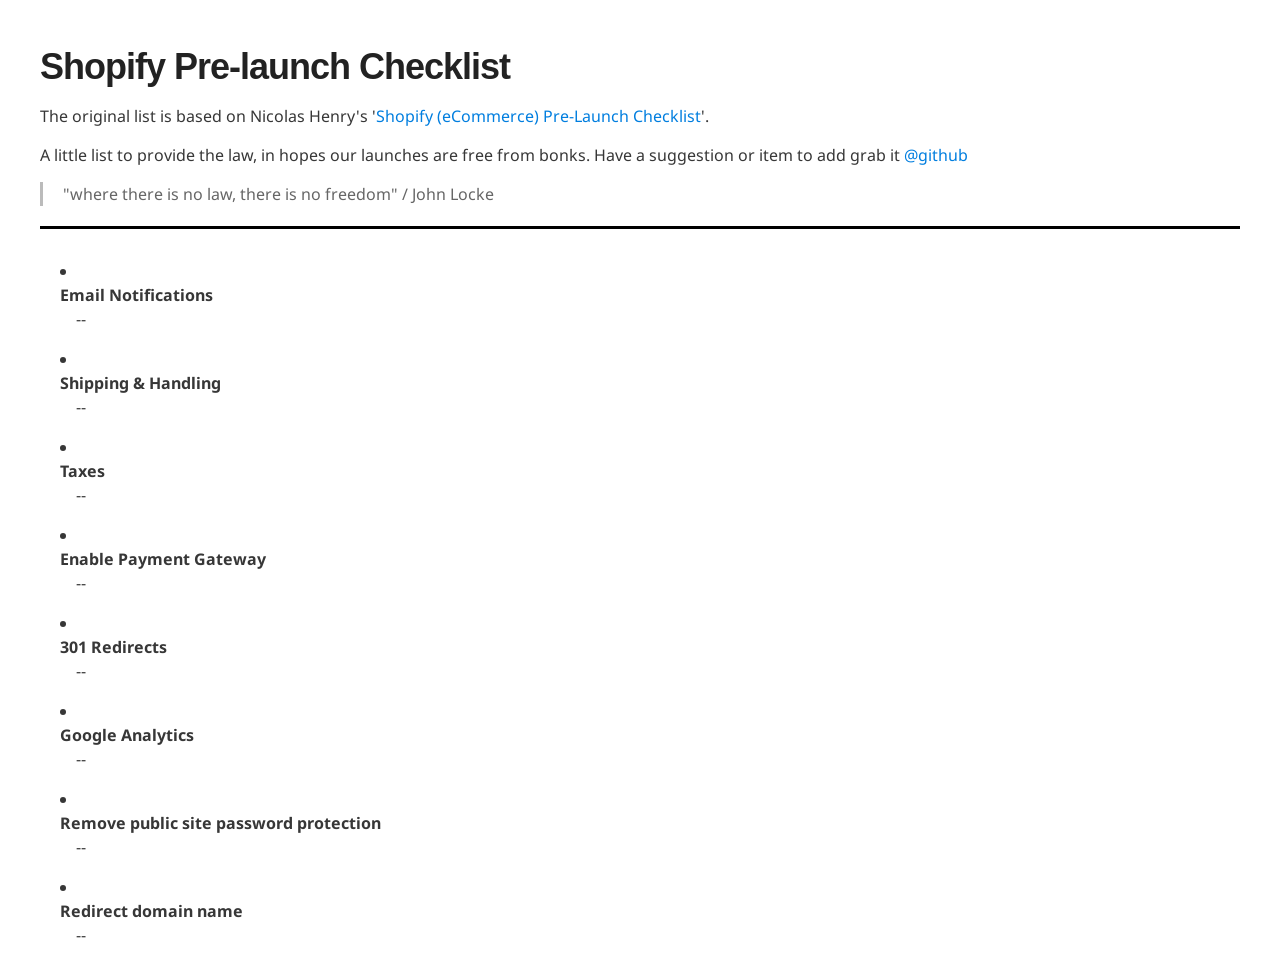
==== index.html @ 0a6a8340 "added task 301 Redirects" ====
<!DOCTYPE html>
<html>
  <head>
    <title> Shopify Pre-launch Checklist</title>
    <meta name="description" content="A simple Shopify pre-launch checklist">
    <link href='http://fonts.googleapis.com/css?family=Droid+Sans' rel='stylesheet' type='text/css'>
    <link rel="stylesheet" href="stylesheets/stylesheet.css" type="text/css" />
  </head>
  <body>
    <h1>Shopify Pre-launch Checklist</h1>
    <p>The original list is based on Nicolas Henry's '<a href="http://blog.firsthand.ca/2010/09/shopify-ecommerce-pre-launch-checklist.html">Shopify (eCommerce) Pre-Launch Checklist</a>'.</p>
    <p>
      A little list to provide the law, in hopes our launches are free from bonks. Have a suggestion or item to add grab it 
      <a href="https://github.com/mistermilk/ShopifyChecklist">@github</a>
    </p>
    <blockquote>"where there is no law, there is no freedom" / John Locke</blockquote>
    <ul class="checklist">
      <li>
        <div class="checkit">Email Notifications</div>
        <div class="deets">--</div>
      </li>
      <li>
        <div class="checkit">Shipping & Handling</div>
        <div class="deets">--</div>
      </li>
      <li>
        <div class="checkit">Taxes</div>
        <div class="deets">--</div>
      </li>
      <li>
        <div class="checkit">Enable Payment Gateway</div>
        <div class="deets">--</div>
      </li>
      <li>
        <div class="checkit">301 Redirects</div>
        <div class="deets">--</div>
      </li>
      <li>
        <div class="checkit">Google Analytics</div>
        <div class="deets">--</div>
      </li>
      <li>
        <div class="checkit">Remove public site password protection</div>
        <div class="deets">--</div>
      </li>
      <li>
        <div class="checkit">Redirect domain name</div>
        <div class="deets">--</div>
      </li>
    </ul>
  </body>
</html>
---- stylesheets/stylesheet.css ----
/*******************************************************************************
Slate Theme for GitHub Pages
by Jason Costello, @jsncostello
*******************************************************************************/

@import url(pygment_trac.css);

/*******************************************************************************
MeyerWeb Reset
*******************************************************************************/

html, body, div, span, applet, object, iframe,
h1, h2, h3, h4, h5, h6, p, blockquote, pre,
a, abbr, acronym, address, big, cite, code,
del, dfn, em, img, ins, kbd, q, s, samp,
small, strike, strong, sub, sup, tt, var,
b, u, i, center,
dl, dt, dd, ol, ul, li,
fieldset, form, label, legend,
table, caption, tbody, tfoot, thead, tr, th, td,
article, aside, canvas, details, embed,
figure, figcaption, footer, header, hgroup,
menu, nav, output, ruby, section, summary,
time, mark, audio, video {
  margin: 0;
  padding: 0;
  border: 0;
  font: inherit;
  vertical-align: baseline;
}

/* HTML5 display-role reset for older browsers */
article, aside, details, figcaption, figure,
footer, header, hgroup, menu, nav, section {
  display: block;
}

ol, ul {
  list-style: none;
}

table {
  border-collapse: collapse;
  border-spacing: 0;
}

/*******************************************************************************
Theme Styles
*******************************************************************************/

body {
  box-sizing: border-box;
  color:#373737;
  background: #ffffff;
  font-size: 16px;
  font-family: 'Droid sans', sans-serif;
  line-height: 1.5;
  margin: 40px 40px 0 40px;
  -webkit-font-smoothing: antialiased;
}

h1, h2, h3, h4, h5, h6 {
  margin: 10px 0;
  font-weight: 700;
  color:#222222;
  font-family: 'Lucida Grande', 'Calibri', Helvetica, Arial, sans-serif;
  letter-spacing: -1px;
}

h1 {
  font-size: 36px;
  font-weight: 700;
}

h2 {
  padding-bottom: 10px;
  font-size: 32px;
  background: url('../images/bg_hr.png') repeat-x bottom;
}

h3 {
  font-size: 24px;
}

h4 {
  font-size: 21px;
}

h5 {
  font-size: 18px;
}

h6 {
  font-size: 16px;
}

p {
  margin: 10px 0 15px 0;
}

footer p {
  color: #f2f2f2;
}

a {
  text-decoration: none;
  color: #007edf;
  text-shadow: none;

  transition: color 0.5s ease;
  transition: text-shadow 0.5s ease;
  -webkit-transition: color 0.5s ease;
  -webkit-transition: text-shadow 0.5s ease;
  -moz-transition: color 0.5s ease;
  -moz-transition: text-shadow 0.5s ease;
  -o-transition: color 0.5s ease;
  -o-transition: text-shadow 0.5s ease;
  -ms-transition: color 0.5s ease;
  -ms-transition: text-shadow 0.5s ease;
}

a:hover, a:focus {text-decoration: underline;}

footer a {
  color: #F2F2F2;
  text-decoration: underline;
}

em {
  font-style: italic;
}

strong {
  font-weight: bold;
}

img {
  position: relative;
  margin: 0 auto;
  max-width: 739px;
  padding: 5px;
  margin: 10px 0 10px 0;
  border: 1px solid #ebebeb;

  box-shadow: 0 0 5px #ebebeb;
  -webkit-box-shadow: 0 0 5px #ebebeb;
  -moz-box-shadow: 0 0 5px #ebebeb;
  -o-box-shadow: 0 0 5px #ebebeb;
  -ms-box-shadow: 0 0 5px #ebebeb;
}

p img {
  display: inline;
  margin: 0;
  padding: 0;
  vertical-align: middle;
  text-align: center;
  border: none;
}

pre, code {
  width: 100%;
  color: #222;
  background-color: #fff;

  font-family: Monaco, "Bitstream Vera Sans Mono", "Lucida Console", Terminal, monospace;
  font-size: 14px;

  border-radius: 2px;
  -moz-border-radius: 2px;
  -webkit-border-radius: 2px;
}

pre {
  width: 100%;
  padding: 10px;
  box-shadow: 0 0 10px rgba(0,0,0,.1);
  overflow: auto;
}

code {
  padding: 3px;
  margin: 0 3px;
  box-shadow: 0 0 10px rgba(0,0,0,.1);
}

pre code {
  display: block;
  box-shadow: none;
}

blockquote {
  color: #666;
  margin-bottom: 20px;
  padding: 0 0 0 20px;
  border-left: 3px solid #bbb;
}


ul, ol, dl {
  margin-bottom: 15px
}

ul {
  list-style: inside;
  padding-left: 20px;
}

ol {
  list-style: decimal inside;
  padding-left: 20px;
}

dl dt {
  font-weight: bold;
}

dl dd {
  padding-left: 20px;
  font-style: italic;
}

dl p {
  padding-left: 20px;
  font-style: italic;
}

hr {
  height: 1px;
  margin-bottom: 5px;
  border: none;
  background: url('../images/bg_hr.png') repeat-x center;
}

table {
  border: 1px solid #373737;
  margin-bottom: 20px;
  text-align: left;
 }

th {
  font-family: 'Lucida Grande', 'Helvetica Neue', Helvetica, Arial, sans-serif;
  padding: 10px;
  background: #373737;
  color: #fff;
 }

td {
  padding: 10px;
  border: 1px solid #373737;
 }

form {
  background: #f2f2f2;
  padding: 20px;
}

/*******************************************************************************
Full-Width Styles
*******************************************************************************/

.outer {
  width: 100%;
}

.inner {
  position: relative;
  max-width: 640px;
  padding: 20px 10px;
  margin: 0 auto;
}

#forkme_banner {
  display: block;
  position: absolute;
  top:0;
  right: 10px;
  z-index: 10;
  padding: 10px 50px 10px 10px;
  color: #fff;
  background: url('../images/blacktocat.png') #0090ff no-repeat 95% 50%;
  font-weight: 700;
  box-shadow: 0 0 10px rgba(0,0,0,.5);
  border-bottom-left-radius: 2px;
  border-bottom-right-radius: 2px;
}

#header_wrap {
  background: #212121;
  background: -moz-linear-gradient(top, #373737, #212121);
  background: -webkit-linear-gradient(top, #373737, #212121);
  background: -ms-linear-gradient(top, #373737, #212121);
  background: -o-linear-gradient(top, #373737, #212121);
  background: linear-gradient(top, #373737, #212121);
}

#header_wrap .inner {
  padding: 50px 10px 30px 10px;
}

#project_title {
  margin: 0;
  color: #fff;
  font-size: 42px;
  font-weight: 700;
  text-shadow: #111 0px 0px 10px;
}

#project_tagline {
  color: #fff;
  font-size: 24px;
  font-weight: 300;
  background: none;
  text-shadow: #111 0px 0px 10px;
}

#downloads {
  position: absolute;
  width: 210px;
  z-index: 10;
  bottom: -40px;
  right: 0;
  height: 70px;
  background: url('../images/icon_download.png') no-repeat 0% 90%;
}

.zip_download_link {
  display: block;
  float: right;
  width: 90px;
  height:70px;
  text-indent: -5000px;
  overflow: hidden;
  background: url(../images/sprite_download.png) no-repeat bottom left;
}

.tar_download_link {
  display: block;
  float: right;
  width: 90px;
  height:70px;
  text-indent: -5000px;
  overflow: hidden;
  background: url(../images/sprite_download.png) no-repeat bottom right;
  margin-left: 10px;
}

.zip_download_link:hover {
  background: url(../images/sprite_download.png) no-repeat top left;
}

.tar_download_link:hover {
  background: url(../images/sprite_download.png) no-repeat top right;
}

#main_content_wrap {
  background: #f2f2f2;
  border-top: 1px solid #111;
  border-bottom: 1px solid #111;
}

#main_content {
  padding-top: 40px;
}

#footer_wrap {
  background: #212121;
}



/*******************************************************************************
Small Device Styles
*******************************************************************************/

@media screen and (max-width: 480px) {
  body {
    font-size:14px;
  }

  #downloads {
    display: none;
  }

  .inner {
    min-width: 320px;
    max-width: 480px;
  }

  #project_title {
  font-size: 32px;
  }

  h1 {
    font-size: 28px;
  }

  h2 {
    font-size: 24px;
  }

  h3 {
    font-size: 21px;
  }

  h4 {
    font-size: 18px;
  }

  h5 {
    font-size: 14px;
  }

  h6 {
    font-size: 12px;
  }

  code, pre {
    min-width: 320px;
    max-width: 480px;
    font-size: 11px;
  }

}

/*****************************************************************************
 * checklist
 *****************************************************************************/

.checkit {
  font-weight: bold;
}
.deets {
  padding: 0 0 1em 1em;
}

ul.checklist {
  border-top: solid medium black;
  padding-top: 30px;
}
  ul.checklist li {
    list-style-image: url('http://bit.ly/qunMkL'); 
    list-style-position: inside;
  }
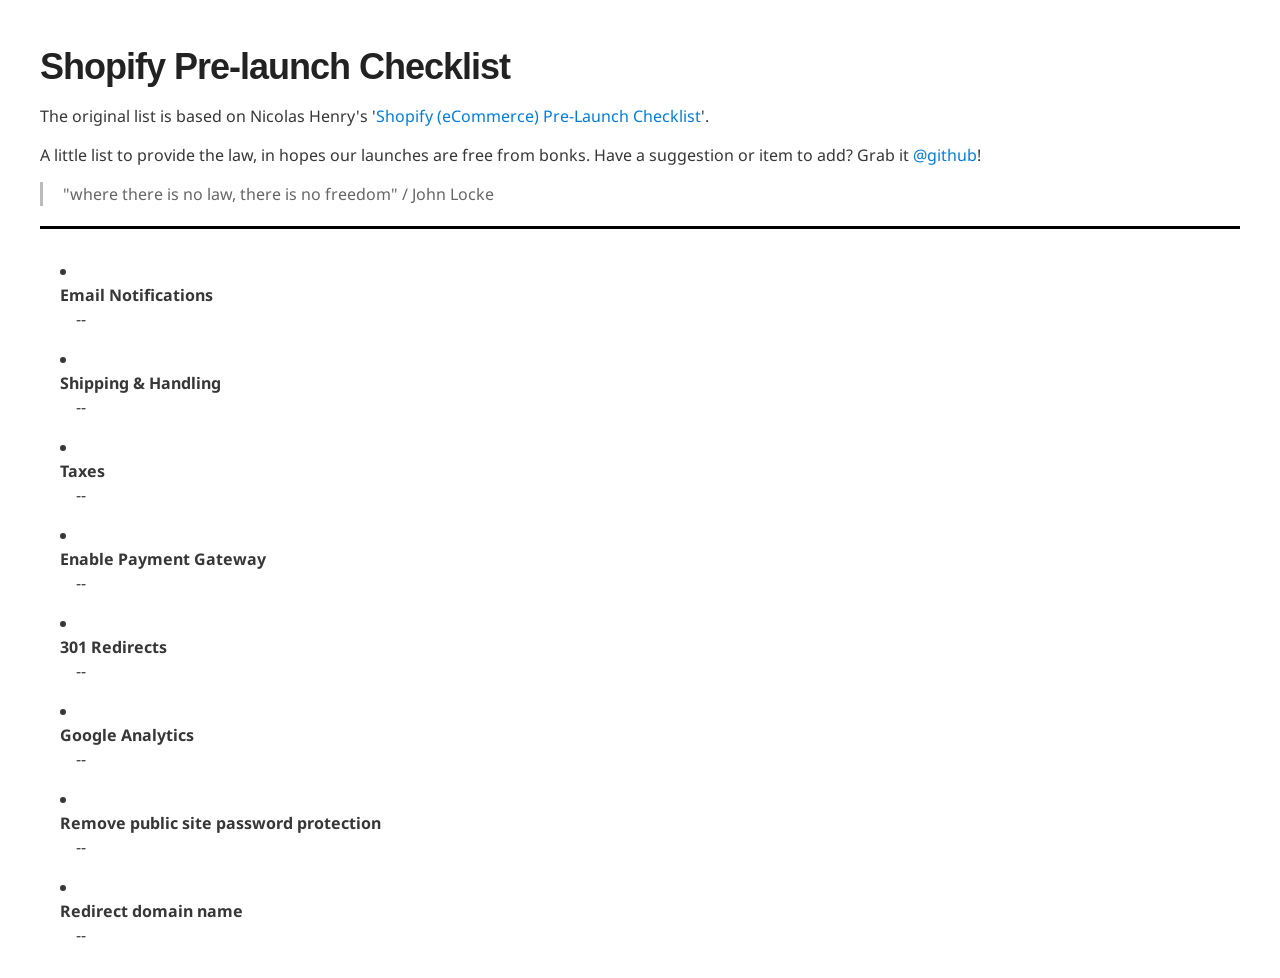
==== commit ba986e13: "added some punctuation" ====
--- a/index.html
+++ b/index.html
@@ -10,8 +10,8 @@
     <h1>Shopify Pre-launch Checklist</h1>
     <p>The original list is based on Nicolas Henry's '<a href="http://blog.firsthand.ca/2010/09/shopify-ecommerce-pre-launch-checklist.html">Shopify (eCommerce) Pre-Launch Checklist</a>'.</p>
     <p>
-      A little list to provide the law, in hopes our launches are free from bonks. Have a suggestion or item to add grab it 
-      <a href="https://github.com/mistermilk/ShopifyChecklist">@github</a>
+      A little list to provide the law, in hopes our launches are free from bonks. Have a suggestion or item to add? Grab it 
+      <a href="https://github.com/mistermilk/ShopifyChecklist">@github</a>!
     </p>
     <blockquote>"where there is no law, there is no freedom" / John Locke</blockquote>
     <ul class="checklist">
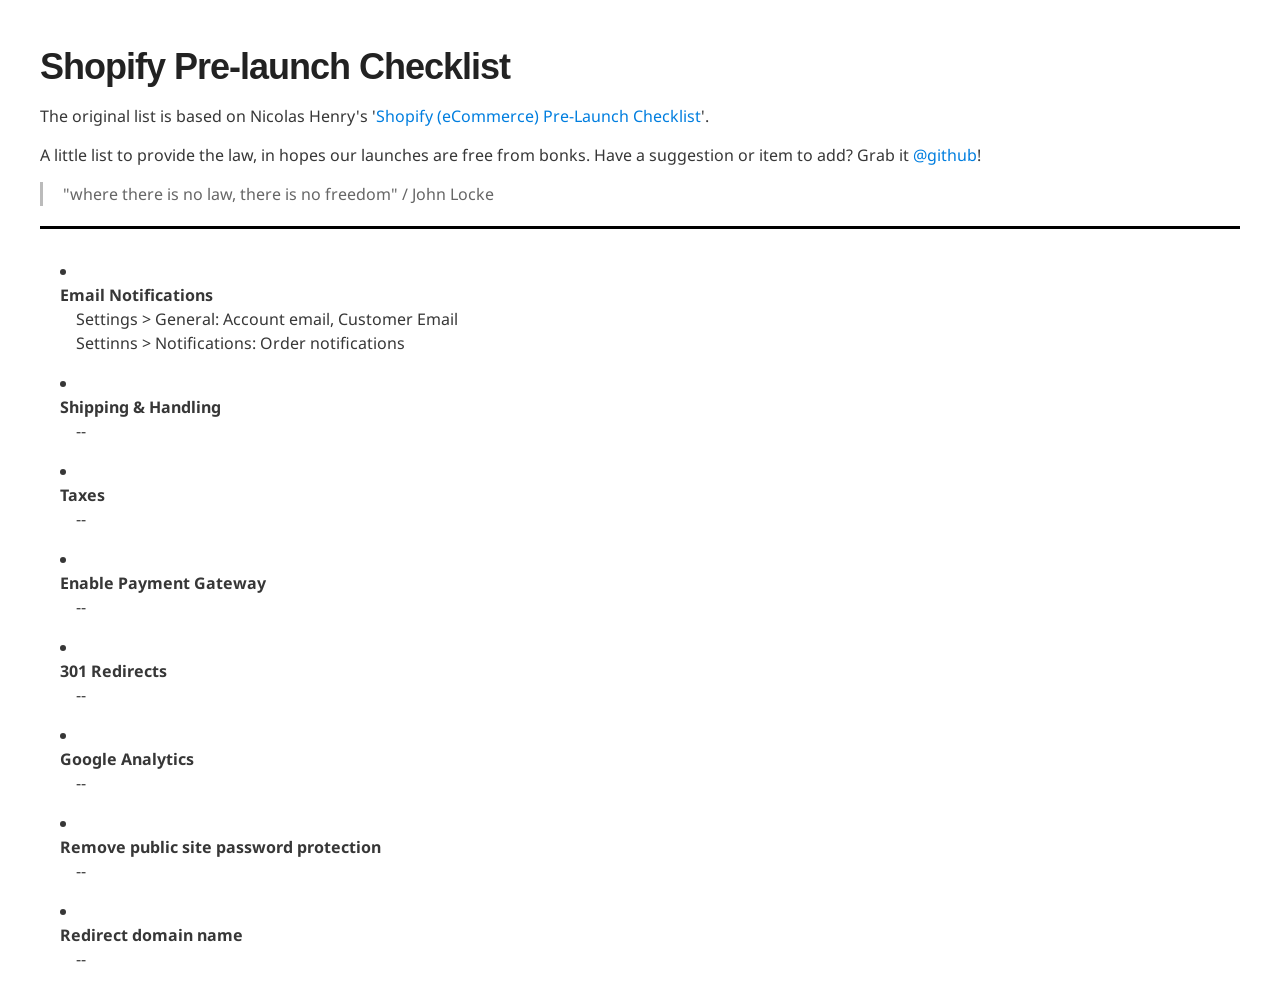
==== commit 998a83e9: "added details to Email notifications items" ====
--- a/index.html
+++ b/index.html
@@ -17,7 +17,10 @@
     <ul class="checklist">
       <li>
         <div class="checkit">Email Notifications</div>
-        <div class="deets">--</div>
+        <div class="deets">
+          Settings > General: Account email, Customer Email<br />
+          Settinns > Notifications: Order notifications
+        </div>
       </li>
       <li>
         <div class="checkit">Shipping & Handling</div>
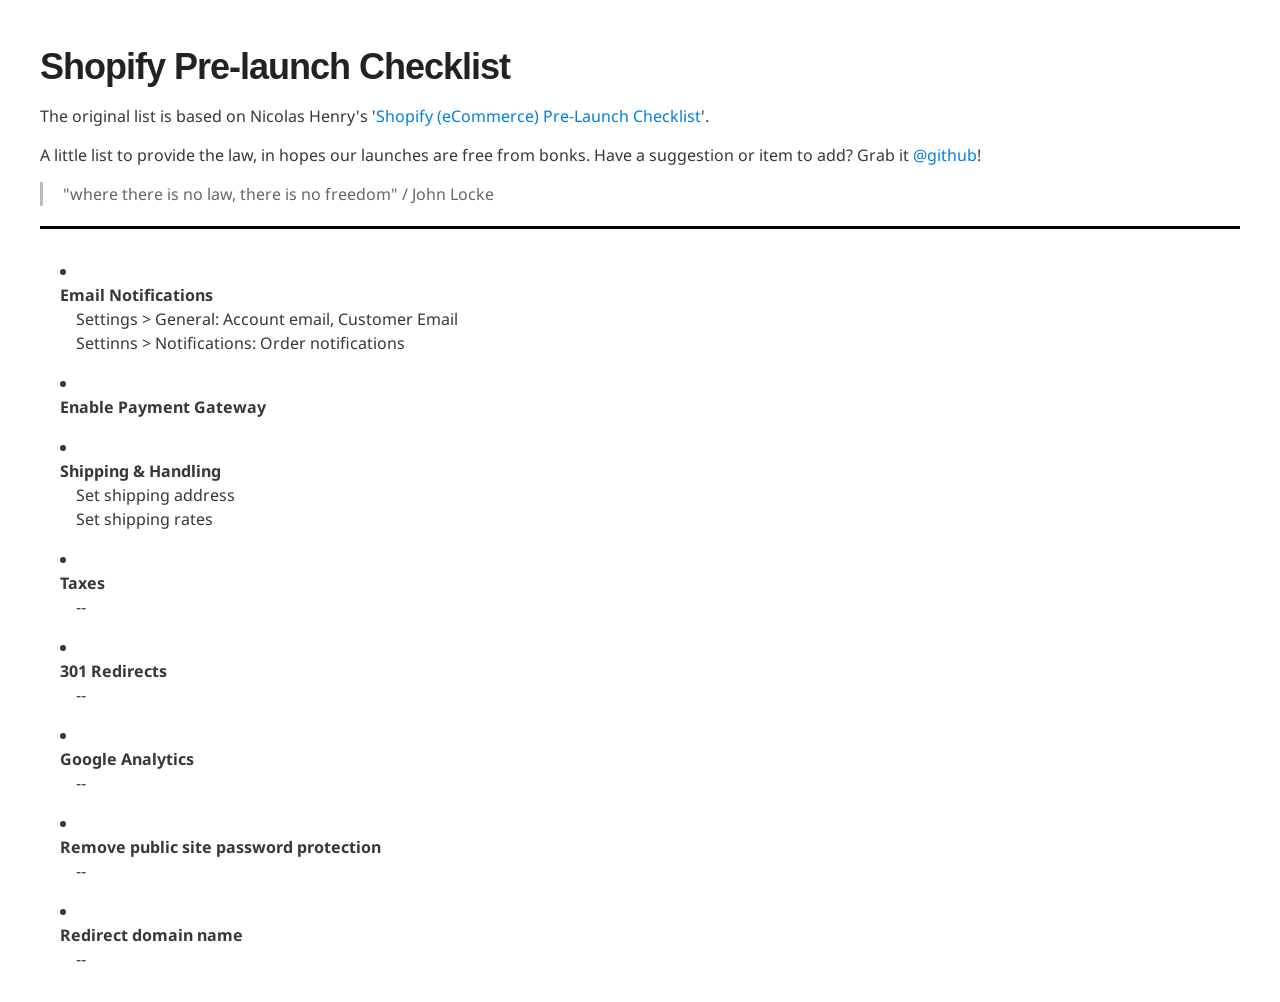
==== commit 755bb6da: "moved Payment Gateway, added details to shipping and handling" ====
--- a/index.html
+++ b/index.html
@@ -23,15 +23,18 @@
         </div>
       </li>
       <li>
+        <div class="checkit">Enable Payment Gateway</div>
+        <div class="deets"></div>
+      </li>
+      <li>
         <div class="checkit">Shipping & Handling</div>
-        <div class="deets">--</div>
+        <div class="deets">
+          Set shipping address<br />
+          Set shipping rates
+        <div>
       </li>
       <li>
         <div class="checkit">Taxes</div>
-        <div class="deets">--</div>
-      </li>
-      <li>
-        <div class="checkit">Enable Payment Gateway</div>
         <div class="deets">--</div>
       </li>
       <li>
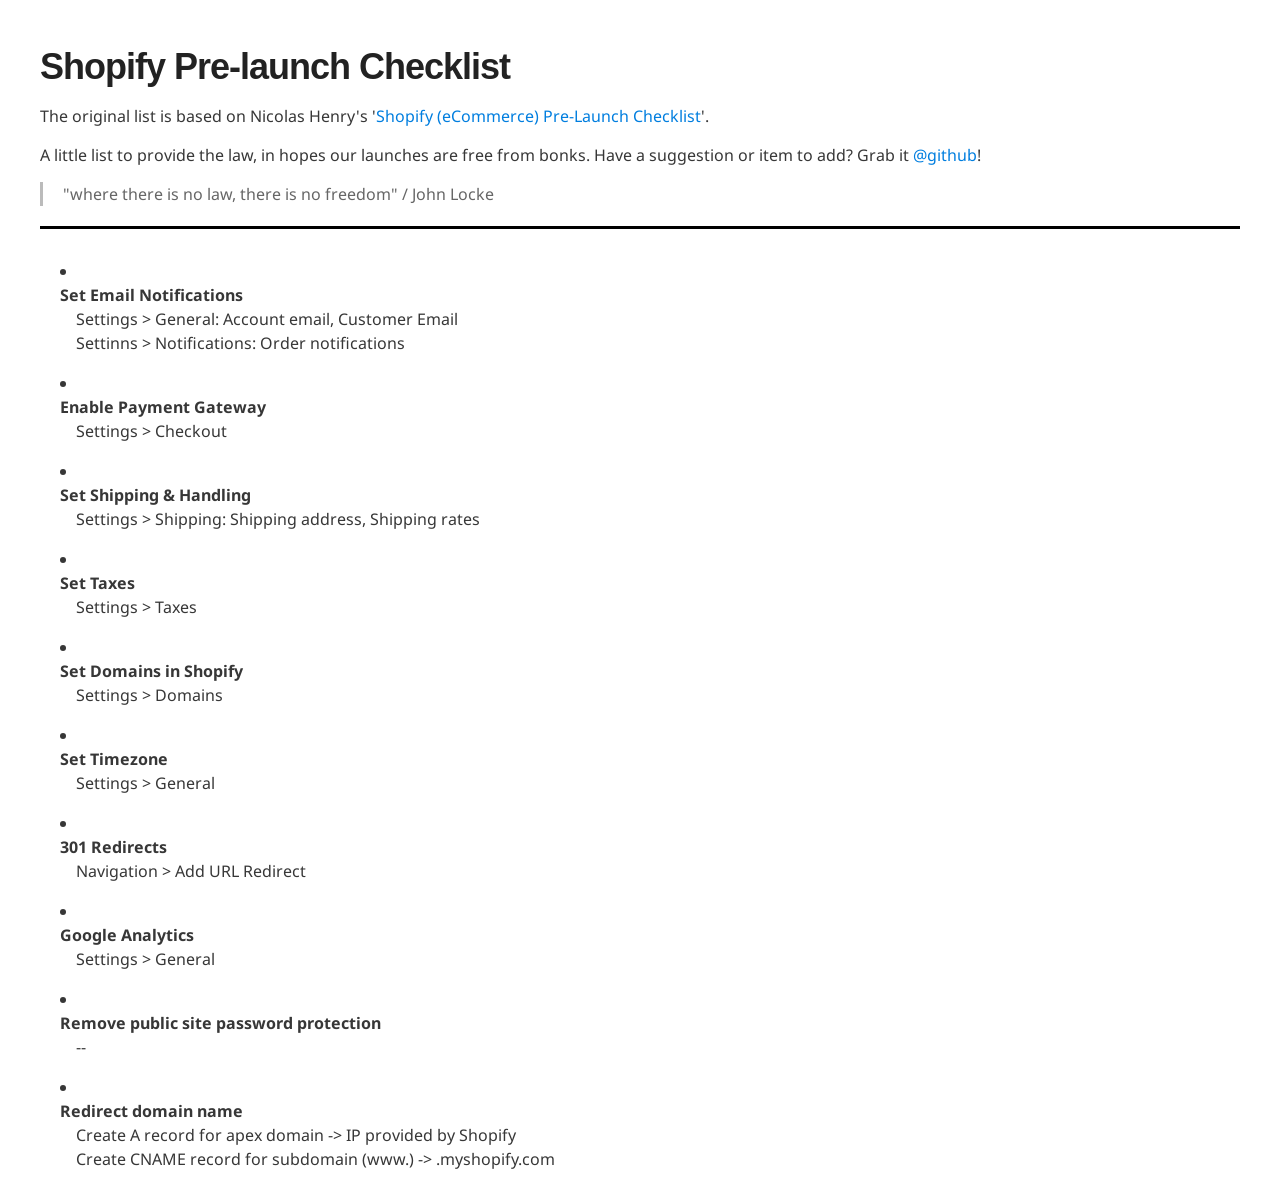
==== commit 59f0cfd8: "added details for remaining items" ====
--- a/index.html
+++ b/index.html
@@ -16,7 +16,7 @@
     <blockquote>"where there is no law, there is no freedom" / John Locke</blockquote>
     <ul class="checklist">
       <li>
-        <div class="checkit">Email Notifications</div>
+        <div class="checkit">Set Email Notifications</div>
         <div class="deets">
           Settings > General: Account email, Customer Email<br />
           Settinns > Notifications: Order notifications
@@ -24,26 +24,45 @@
       </li>
       <li>
         <div class="checkit">Enable Payment Gateway</div>
-        <div class="deets"></div>
+        <div class="deets">
+          Settings > Checkout
+        </div>
       </li>
       <li>
-        <div class="checkit">Shipping & Handling</div>
+        <div class="checkit">Set Shipping & Handling</div>
         <div class="deets">
-          Set shipping address<br />
-          Set shipping rates
-        <div>
+          Settings > Shipping: Shipping address, Shipping rates
+        </div>
       </li>
       <li>
-        <div class="checkit">Taxes</div>
-        <div class="deets">--</div>
+        <div class="checkit">Set Taxes</div>
+        <div class="deets">
+          Settings > Taxes
+        </div>
+      </li>
+      <li>
+        <div class="checkit">Set Domains in Shopify</div>
+        <div class="deets">
+          Settings > Domains<br />
+        </div>
+      </li>
+      <li>
+        <div class="checkit">Set Timezone</div>
+        <div class="deets">
+          Settings > General<br />
+        </div>
       </li>
       <li>
         <div class="checkit">301 Redirects</div>
-        <div class="deets">--</div>
+        <div class="deets">
+          Navigation > Add URL Redirect
+        </div>
       </li>
       <li>
         <div class="checkit">Google Analytics</div>
-        <div class="deets">--</div>
+        <div class="deets">
+          Settings > General
+        </div>
       </li>
       <li>
         <div class="checkit">Remove public site password protection</div>
@@ -51,7 +70,10 @@
       </li>
       <li>
         <div class="checkit">Redirect domain name</div>
-        <div class="deets">--</div>
+        <div class="deets">
+          Create A record for apex domain -> IP provided by Shopify<br />
+          Create CNAME record for subdomain (www.) -> <store name>.myshopify.com
+        </div>
       </li>
     </ul>
   </body>
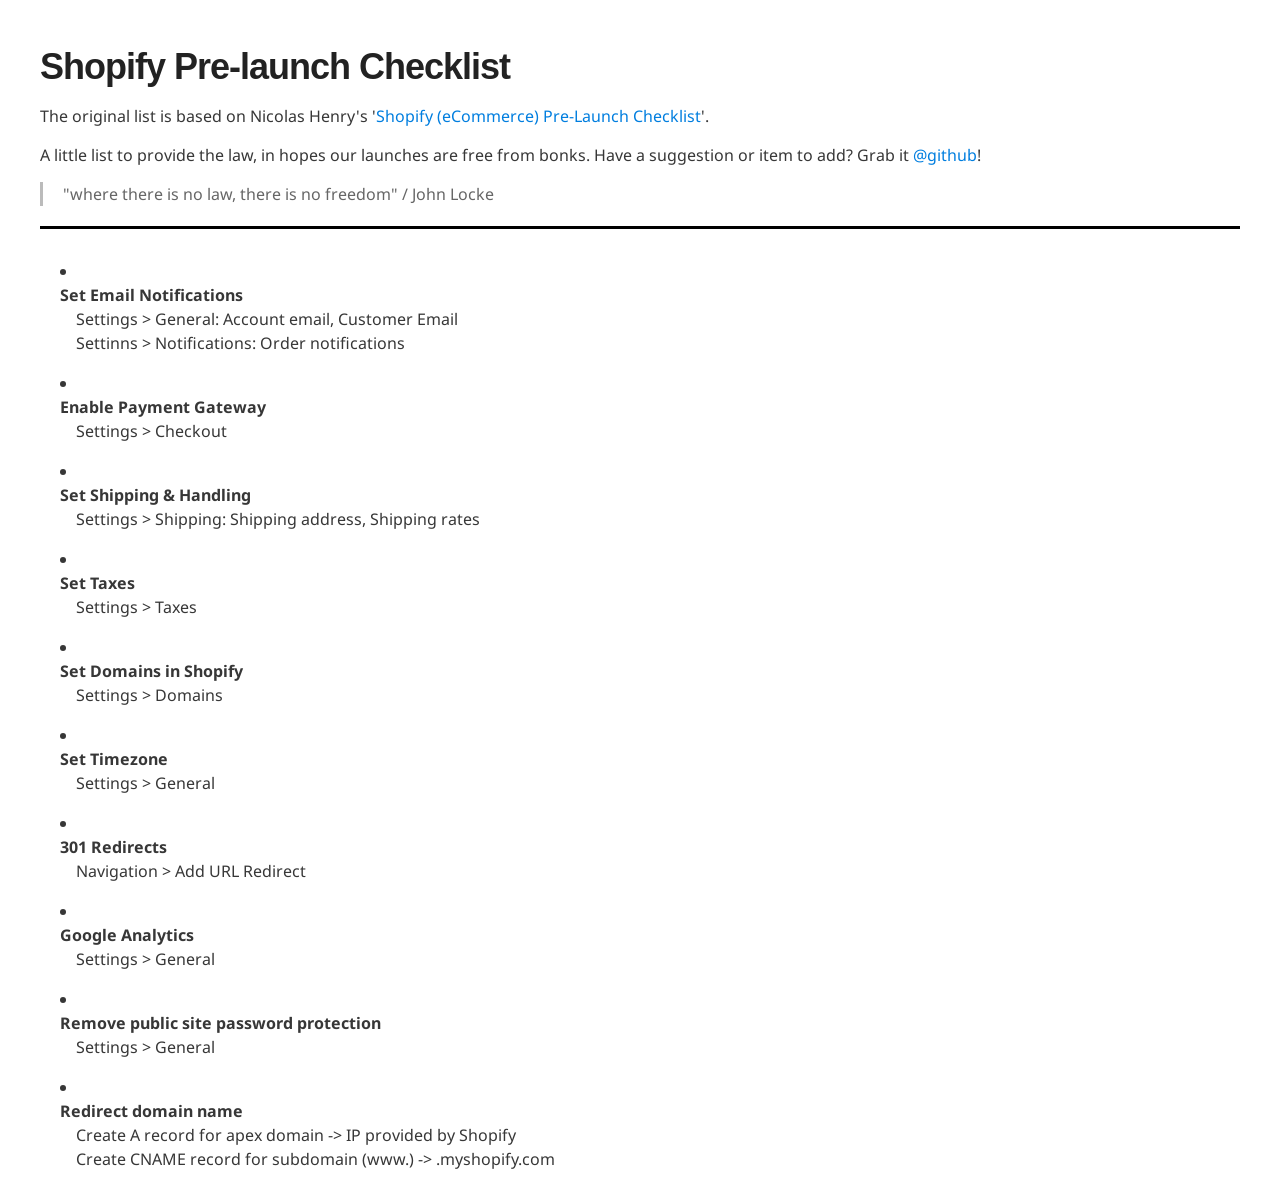
==== commit 583661a5: "added location of remove password protection" ====
--- a/index.html
+++ b/index.html
@@ -66,7 +66,9 @@
       </li>
       <li>
         <div class="checkit">Remove public site password protection</div>
-        <div class="deets">--</div>
+        <div class="deets">
+          Settings > General
+        </div>
       </li>
       <li>
         <div class="checkit">Redirect domain name</div>
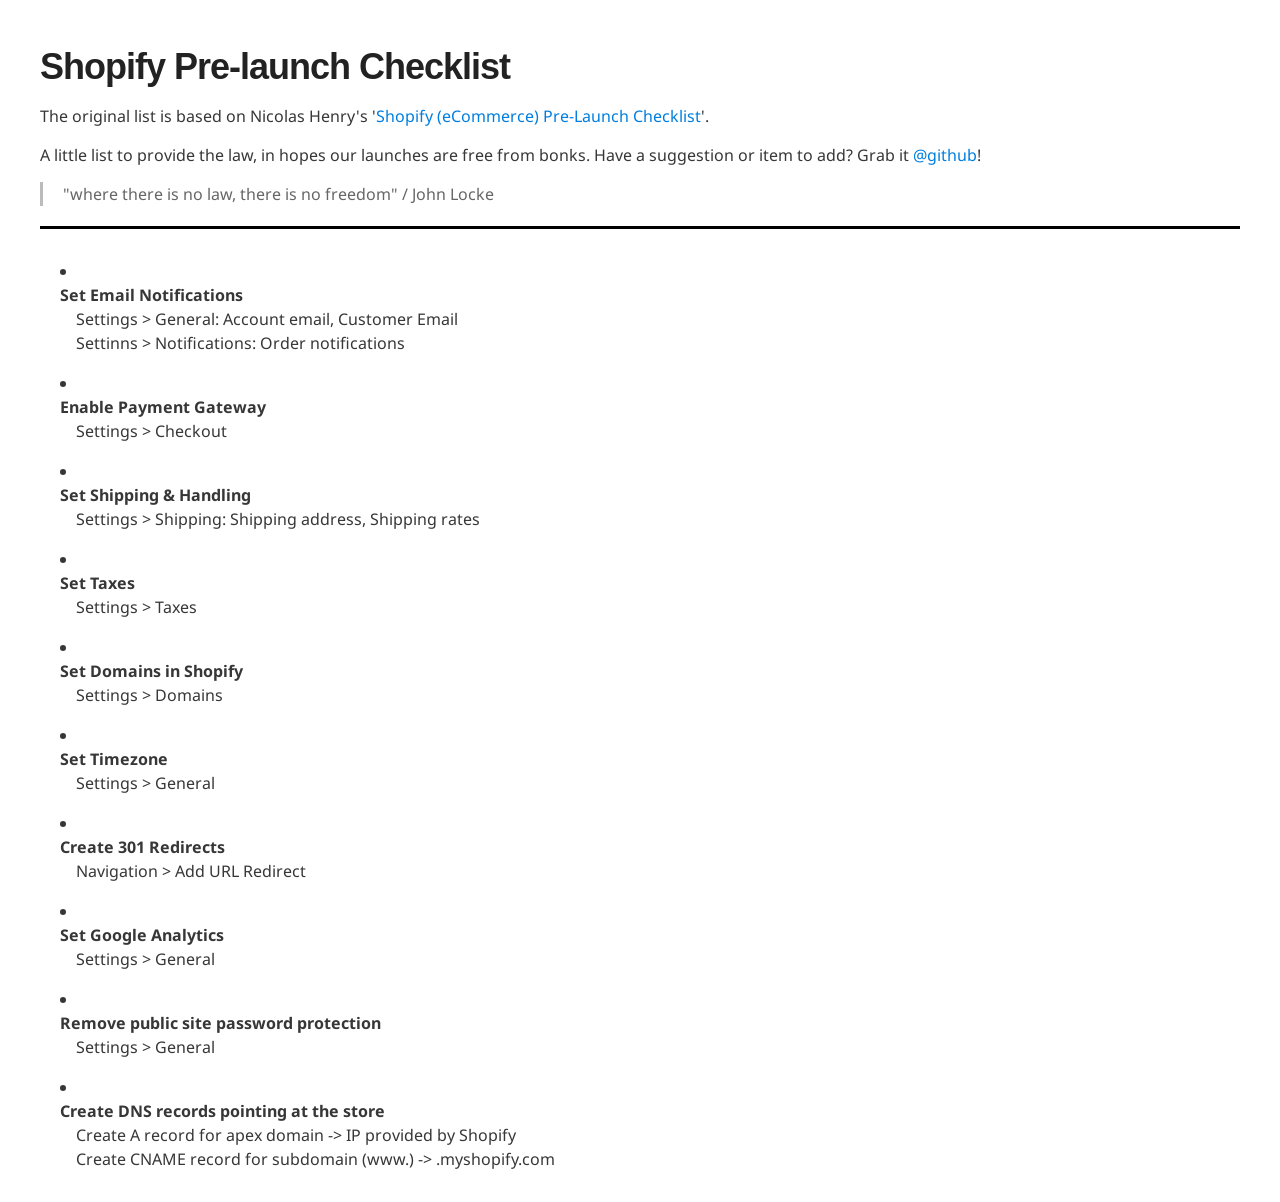
==== commit 933e3fae: "a couple of more typos" ====
--- a/index.html
+++ b/index.html
@@ -53,13 +53,13 @@
         </div>
       </li>
       <li>
-        <div class="checkit">301 Redirects</div>
+        <div class="checkit">Create 301 Redirects</div>
         <div class="deets">
           Navigation > Add URL Redirect
         </div>
       </li>
       <li>
-        <div class="checkit">Google Analytics</div>
+        <div class="checkit">Set Google Analytics</div>
         <div class="deets">
           Settings > General
         </div>
@@ -71,7 +71,7 @@
         </div>
       </li>
       <li>
-        <div class="checkit">Redirect domain name</div>
+        <div class="checkit">Create DNS records pointing at the store</div>
         <div class="deets">
           Create A record for apex domain -> IP provided by Shopify<br />
           Create CNAME record for subdomain (www.) -> <store name>.myshopify.com
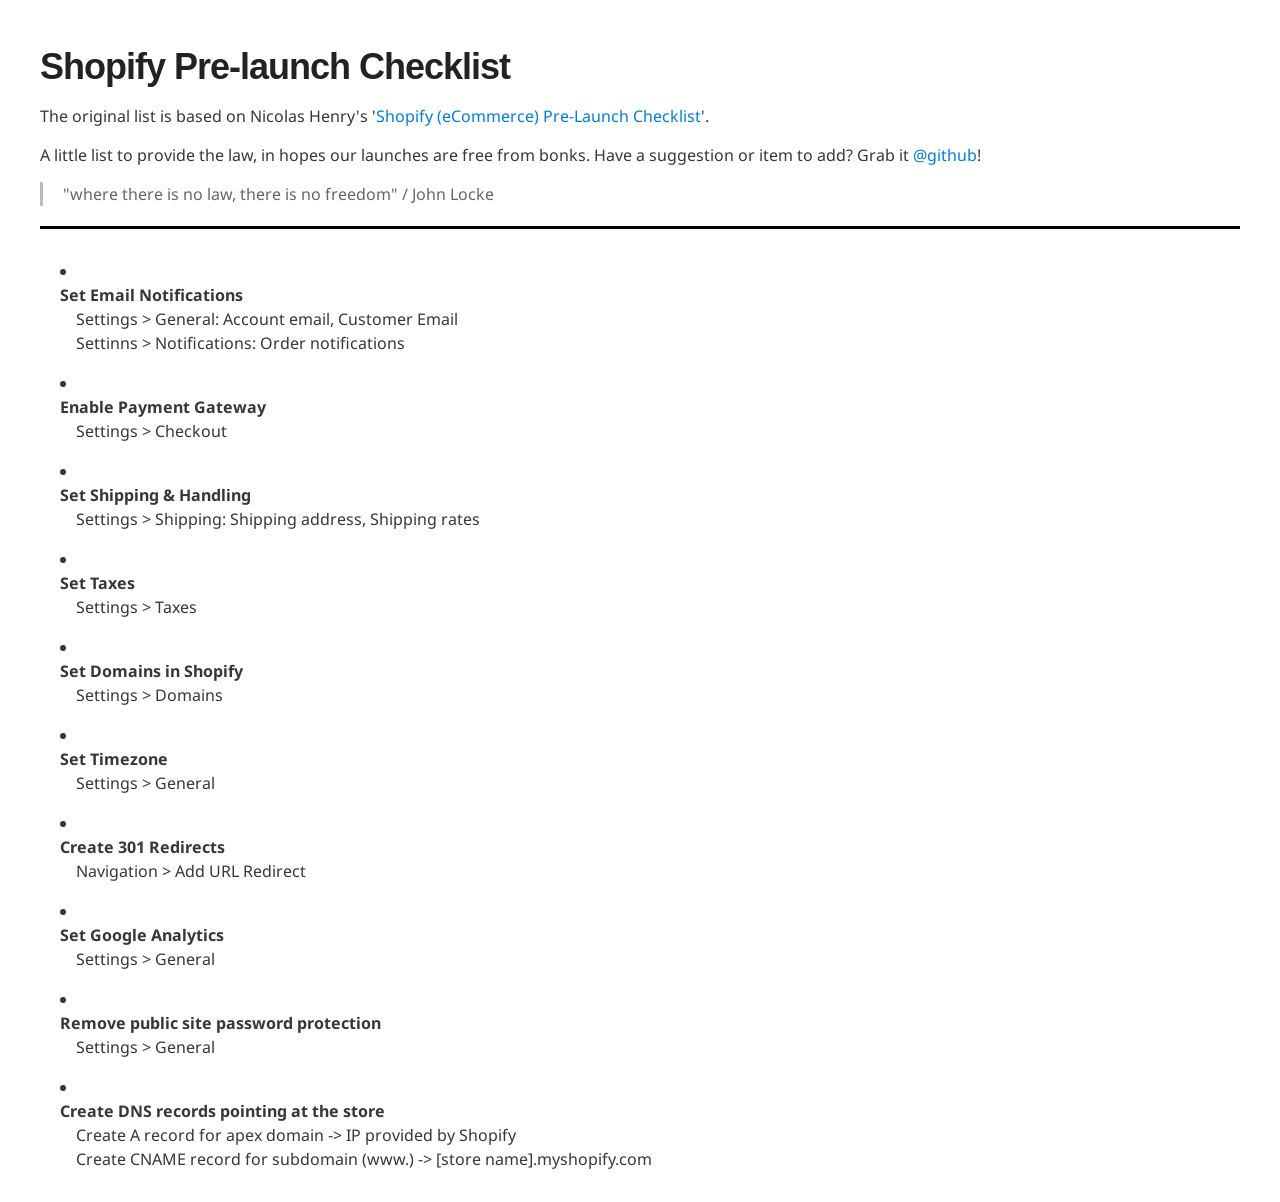
==== commit c49a1a6f: "typo fix for [store name]" ====
--- a/index.html
+++ b/index.html
@@ -74,7 +74,7 @@
         <div class="checkit">Create DNS records pointing at the store</div>
         <div class="deets">
           Create A record for apex domain -> IP provided by Shopify<br />
-          Create CNAME record for subdomain (www.) -> <store name>.myshopify.com
+          Create CNAME record for subdomain (www.) -> [store name].myshopify.com
         </div>
       </li>
     </ul>
